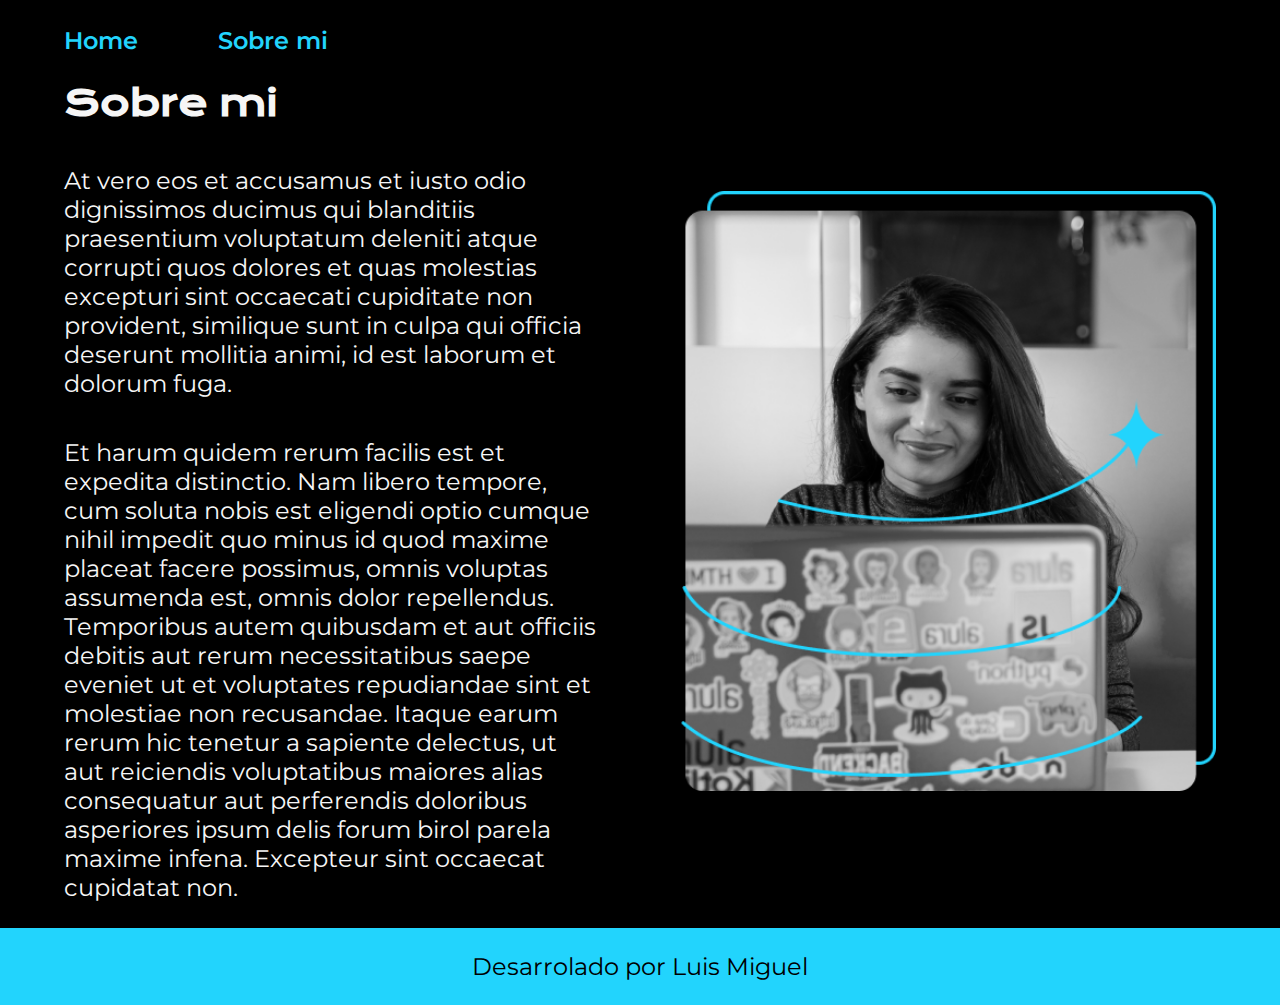
==== about.html @ 4ed84955 "Creando proyecto" ====
<!DOCTYPE html>
<html lang="es-co">

<head>
    <meta charset="UTF-8">
    <meta name="viewport" content="width=device-width, initial-scale=1.0">
    <title>Sobre mi</title>
    <link rel="stylesheet" href="Styles/style.css">
</head>

<body>
    <header class="header">
        <nav class="header_menu">
            <a class="header_menu_link" href="index.html">Home</a>
            <a class="header_menu_link" href="about.html">Sobre mi</a>

        </nav>
    </header>
    <main class="presentacion">
        <section class="presentacion_contenido">
            <h1 class="presentacion_contenido_titulo">Sobre mi</h1>
            <p class="presentacion_contenido_parrafo">At vero eos et accusamus et iusto odio dignissimos ducimus
                qui blanditiis praesentium voluptatum deleniti atque corrupti
                quos dolores et quas molestias excepturi sint occaecati cupiditate
                non provident, similique sunt in culpa qui officia deserunt mollitia
                animi, id est laborum et dolorum fuga.</p>
            <p class="presentacion_contenido_parrafo">Et harum quidem rerum facilis est et expedita distinctio. Nam
                libero tempore,
                cum soluta nobis est eligendi optio cumque nihil impedit quo minus id quod
                maxime placeat facere possimus, omnis voluptas assumenda est, omnis dolor repellendus.
                Temporibus autem quibusdam et aut officiis debitis aut rerum necessitatibus saepe
                eveniet ut et voluptates repudiandae sint et molestiae non recusandae. Itaque earum rerum
                hic tenetur a sapiente delectus, ut aut reiciendis voluptatibus maiores alias consequatur
                aut perferendis doloribus asperiores ipsum delis forum birol parela maxime infena.
                Excepteur sint occaecat cupidatat non.</p>
        </section>
        <img class="presentacion__imagen" src="imagenes/chica.png" alt="imagen de ana gracia trabajando">
    </main>
    <footer class="footer">
        <p>Desarrolado por Luis Miguel</p>
    </footer>
</body>

</html>
---- Styles/style.css ----
@import url('https://fonts.googleapis.com/css2?family=Krona+One&family=Montserrat:ital,wght@0,100..900;1,100..900&display=swap');

:root {
    --color-primario: #000000;
    --color-secundario: #F6F6F6;
    --color-terciario: #22D4FD;
    --color-hover: #272727;

    --fuente-monserrat: "Montserrat", sans-serif;
    --fuenta-krona: "Krona One", sans-serif;
}

* {
    padding: 0;
    margin: 0;
}

body {
    background-color: var(--color-primario);
    color: var(--color-secundario);
    box-sizing: border-box;
}



.titulodestacado {
    color: var(--color-terciario);
}

.header {
    padding: 2% 0% 0% 5%;
}

.header_menu {
    display: flex;
    gap: 80px;
}

.header_menu_link {
    font-family: var(--fuente-monserrat);
    font-size: 1.5rem;
    font-weight: 600;
    color: var(--color-terciario);
    text-decoration: none;
}

.presentacion {
    display: flex;
    align-items: center;
    padding: 2% 5%;
    justify-content: space-between;
    gap: 82px;
}

.presentacion_contenido {
    width: 50%;
    display: flex;
    flex-direction: column;
    gap: 40px;
}

.presentacion_contenido_titulo {
    font-size: 2.25rem;
    font-family: var(--fuenta-krona);
}

.presentacion_contenido_parrafo {
    font-size: 1.5rem;
    font-family: var(--fuente-monserrat);
}

.presentacion_enlaces {
    display: flex;
    justify-content: space-between;
    flex-direction: column;
    align-items: center;
    gap: 32px;
}

.presentacion_enlaces_link {
    width: 378px;
    text-align: center;
    padding: 21.5px 0;
    border-radius: 8px;
    width: 50%;
    font-family: var(--fuente-monserrat);
    font-size: 1.5rem;
    font-weight: 600;
    text-decoration: none;
    color: var(--color-secundario);
    border: 2px solid var(--color-terciario);
    display: flex;
    justify-content: center;
    gap: 10px;
}

.presentacion_enlaces_link:hover {
    background-color: var(--color-hover);
}

.presentacion__imagen {
    width: 50%;
}

.presentacion_enlaces_subtitulo {
    font-family: var(--fuenta-krona);
    font-size: 20px;
    font-weight: 400;
}

.footer {
    background-color: var(--color-terciario);
    padding: 24px;
    color: var(--color-primario);
    text-align: center;
    font-family: var(--fuente-monserrat);
    font-size: 1.5rem;
    font-weight: 400;
}

.imagenmia {
    margin-top: -650px;
    width: 300px;
    height: auto;
}

@media (max-width:1200px) {
    .header {
        padding: 2%;
    }

    .header_menu {
        justify-content: center;
        gap: 60px;
    }

    .header_menu_link {
        font-size: 1.1rem;
    }

    .presentacion {
        flex-direction: column-reverse;
        padding: 5%;
    }

    .presentacion_contenido {
        width: auto;
    }
}
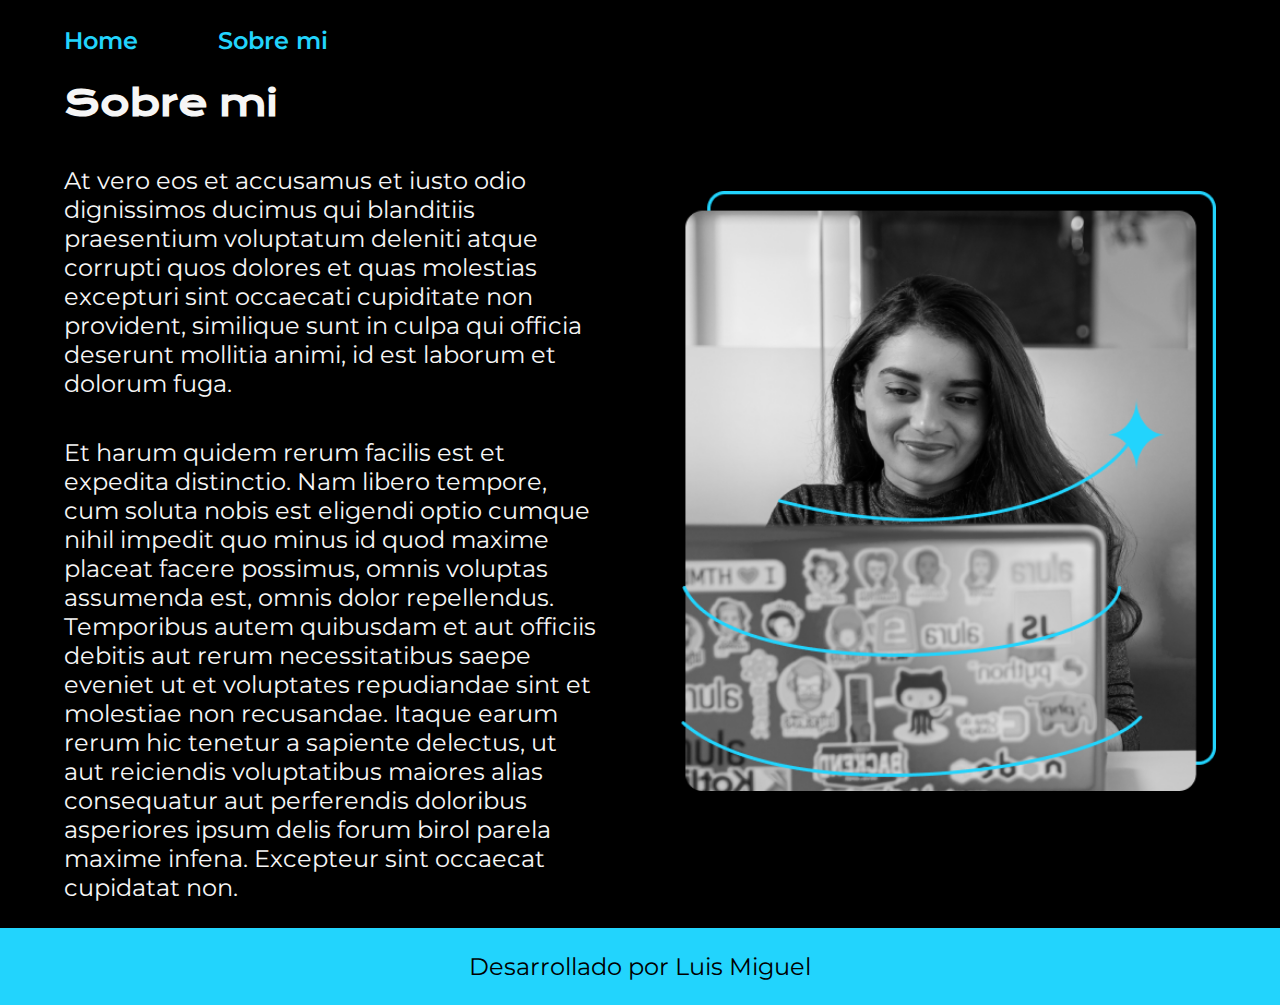
==== commit 22b08c64: "Actualizacion hmtl" ====
--- a/about.html
+++ b/about.html
@@ -37,7 +37,7 @@
         <img class="presentacion__imagen" src="imagenes/chica.png" alt="imagen de ana gracia trabajando">
     </main>
     <footer class="footer">
-        <p>Desarrolado por Luis Miguel</p>
+        <p>Desarrollado por Luis Miguel</p>
     </footer>
 </body>
 
